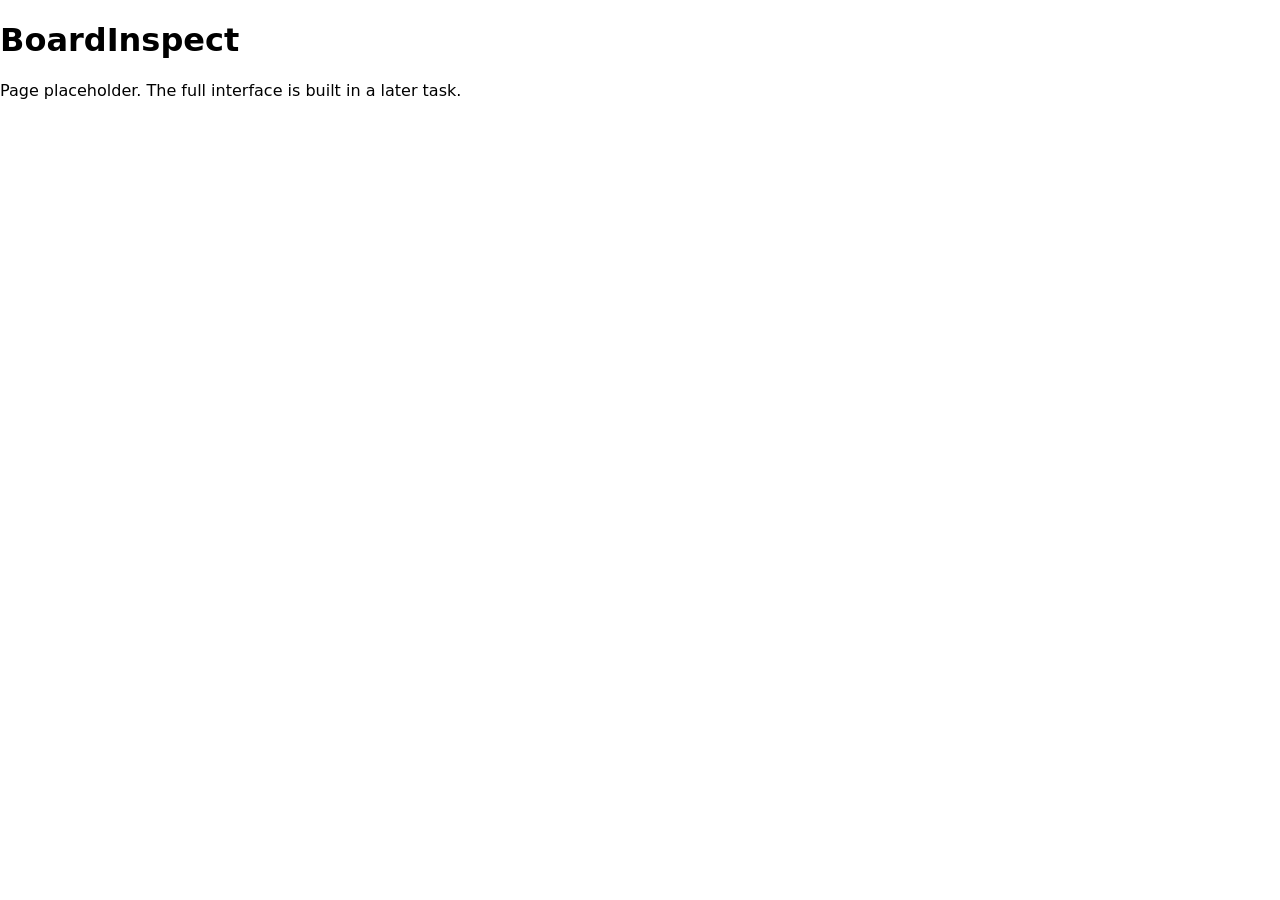
==== static/index.html @ 771a9e85 "Phase 1 : Computer Vision Layer" ====
<!DOCTYPE html>
<html lang="en">
<head>
  <meta charset="utf-8" />
  <meta name="viewport" content="width=device-width, initial-scale=1" />
  <title>BoardInspect</title>
  <link rel="stylesheet" href="css/styles.css" />
</head>
<body>
  <main>
    <h1>BoardInspect</h1>
    <p>Page placeholder. The full interface is built in a later task.</p>
  </main>
</body>
</html>
---- static/css/styles.css ----
/* BoardInspect styles. Placeholder; design tokens added in a later task. */
body {
  font-family: system-ui, -apple-system, "Segoe UI", Roboto, sans-serif;
  margin: 0;
}
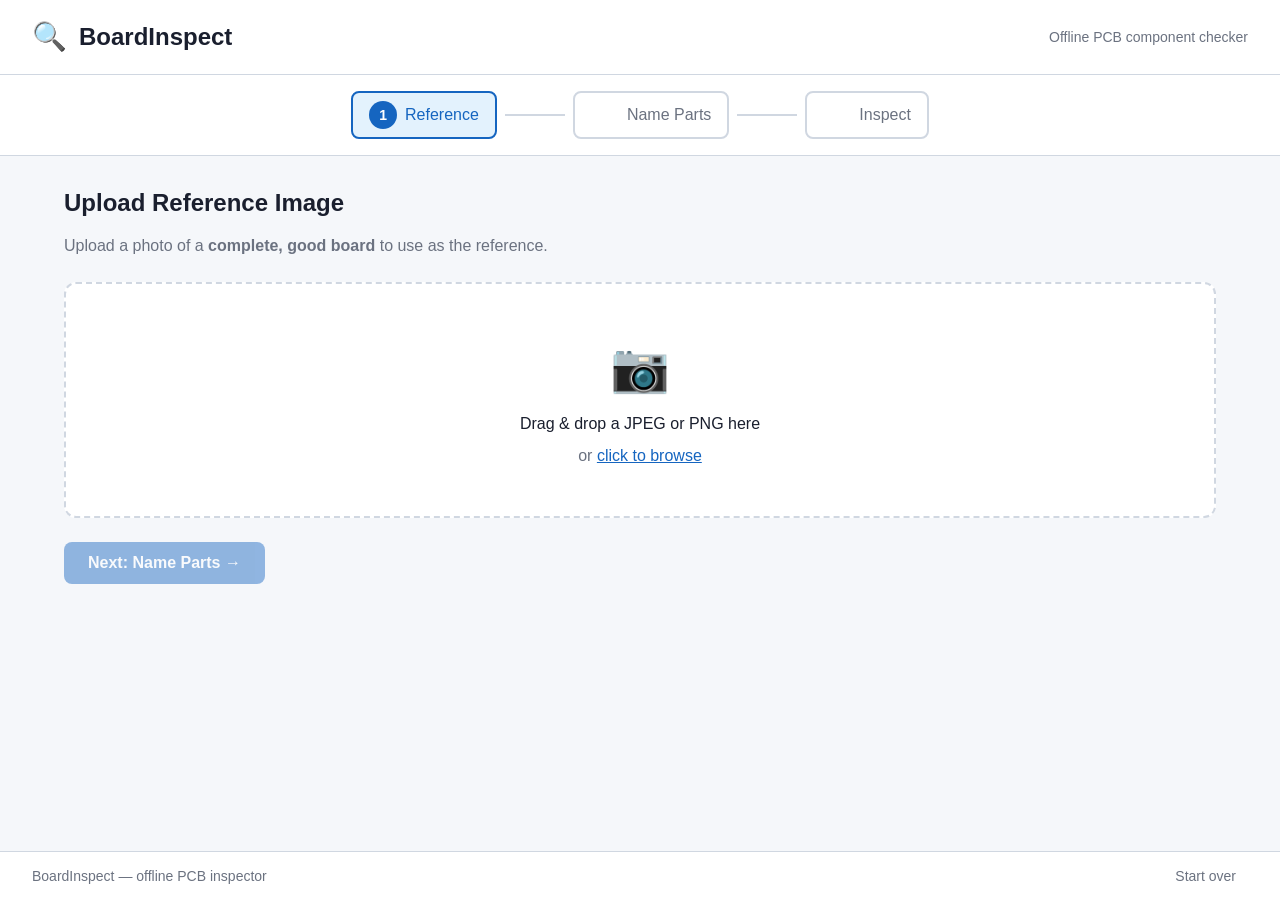
==== commit 76a64771: "Phase 2 : Frontend Integration" ====
--- a/static/index.html
+++ b/static/index.html
@@ -7,9 +7,143 @@
   <link rel="stylesheet" href="css/styles.css" />
 </head>
 <body>
-  <main>
-    <h1>BoardInspect</h1>
-    <p>Page placeholder. The full interface is built in a later task.</p>
+  <header class="app-header">
+    <span class="app-logo">🔍</span>
+    <h1 class="app-title">BoardInspect</h1>
+    <p class="app-subtitle">Offline PCB component checker</p>
+  </header>
+
+  <nav class="stepper" aria-label="Steps">
+    <button class="step-btn active" id="step-btn-1" aria-current="step" disabled>
+      <span class="step-num">1</span>
+      <span class="step-label">Reference</span>
+    </button>
+    <div class="step-connector" aria-hidden="true"></div>
+    <button class="step-btn" id="step-btn-2" disabled>
+      <span class="step-num">2</span>
+      <span class="step-label">Name Parts</span>
+    </button>
+    <div class="step-connector" aria-hidden="true"></div>
+    <button class="step-btn" id="step-btn-3" disabled>
+      <span class="step-num">3</span>
+      <span class="step-label">Inspect</span>
+    </button>
+  </nav>
+
+  <main class="app-main">
+    <!-- Step 1: Upload reference image -->
+    <section id="step-reference" class="step-section active" aria-label="Step 1: Upload Reference">
+      <h2>Upload Reference Image</h2>
+      <p class="step-description">Upload a photo of a <strong>complete, good board</strong> to use as the reference.</p>
+
+      <div id="reference-drop-zone" class="drop-zone" role="button" tabindex="0"
+           aria-label="Drop reference image here or click to browse">
+        <div class="drop-zone-inner">
+          <span class="drop-icon" aria-hidden="true">📷</span>
+          <p class="drop-text">Drag &amp; drop a JPEG or PNG here</p>
+          <p class="drop-subtext">or <span class="link-text">click to browse</span></p>
+          <input type="file" id="reference-file-input" accept="image/*" class="visually-hidden"
+                 aria-label="Choose reference image file" />
+        </div>
+      </div>
+
+      <div id="reference-preview" class="preview-area hidden" aria-live="polite">
+        <img id="reference-img" src="" alt="Reference board preview" class="preview-image" />
+        <div class="preview-meta">
+          <span id="reference-info"></span>
+          <button id="btn-change-reference" class="btn-secondary btn-sm">Change</button>
+        </div>
+      </div>
+
+      <div id="reference-error" class="error-banner hidden" role="alert" aria-live="assertive"></div>
+
+      <div class="step-actions">
+        <button id="btn-next-to-annotate" class="btn-primary" disabled>
+          Next: Name Parts →
+        </button>
+      </div>
+    </section>
+
+    <!-- Step 2: Annotate parts -->
+    <section id="step-annotate" class="step-section hidden" aria-label="Step 2: Name Parts">
+      <h2>Name the Parts</h2>
+      <p class="step-description">Draw a box around each component and give it a name.</p>
+
+      <div class="annotate-layout">
+        <div class="canvas-container">
+          <canvas id="annotation-canvas" tabindex="0"
+                  aria-label="Reference image annotation canvas — draw boxes around parts"></canvas>
+        </div>
+        <aside class="parts-sidebar">
+          <h3>Parts <span id="parts-count" class="badge">0</span></h3>
+          <ul id="parts-list" class="parts-list" aria-label="Annotated parts list"></ul>
+          <p id="parts-hint" class="hint-text">Click and drag on the image to draw a part box.</p>
+        </aside>
+      </div>
+
+      <div id="annotate-error" class="error-banner hidden" role="alert" aria-live="assertive"></div>
+
+      <div class="step-actions">
+        <button id="btn-back-to-reference" class="btn-secondary">← Back</button>
+        <button id="btn-calibrate" class="btn-primary" disabled>
+          Calibrate &amp; Continue →
+        </button>
+      </div>
+
+      <div id="calibrate-progress" class="progress-area hidden" aria-live="polite">
+        <p>Calibrating parts… <span id="calibrate-status">0 / 0</span></p>
+        <progress id="calibrate-bar" value="0" max="100"></progress>
+      </div>
+    </section>
+
+    <!-- Step 3: Inspect -->
+    <section id="step-inspect" class="step-section hidden" aria-label="Step 3: Inspect">
+      <h2>Inspect Board Photos</h2>
+      <p class="step-description">Upload 1–3 inspection photos of the same board type.</p>
+
+      <div id="inspect-drop-zone" class="drop-zone" role="button" tabindex="0"
+           aria-label="Drop inspection images here or click to browse">
+        <div class="drop-zone-inner">
+          <span class="drop-icon" aria-hidden="true">🔎</span>
+          <p class="drop-text">Drag &amp; drop up to 3 images</p>
+          <p class="drop-subtext">or <span class="link-text">click to browse</span></p>
+          <input type="file" id="inspect-file-input" accept="image/*" multiple
+                 class="visually-hidden" aria-label="Choose inspection image files" />
+        </div>
+      </div>
+
+      <div id="inspect-results" class="results-grid" aria-live="polite" aria-label="Inspection results"></div>
+
+      <div id="inspect-error" class="error-banner hidden" role="alert" aria-live="assertive"></div>
+
+      <div class="step-actions">
+        <button id="btn-back-to-annotate" class="btn-secondary">← Back</button>
+        <button id="btn-inspect-again" class="btn-secondary hidden">Inspect More</button>
+
+        <div class="sensitivity-row">
+          <label for="sensitivity-slider" class="sensitivity-label">
+            Sensitivity
+            <span class="sensitivity-hint">(lenient ← → strict)</span>
+          </label>
+          <input type="range" id="sensitivity-slider" min="0" max="100" value="50"
+                 aria-valuemin="0" aria-valuemax="100" aria-valuenow="50"
+                 aria-label="Detection sensitivity" />
+          <span id="sensitivity-value" class="sensitivity-value">50</span>
+        </div>
+      </div>
+
+      <div id="debug-panel" class="debug-panel hidden">
+        <button id="btn-toggle-debug" class="btn-ghost btn-sm">▶ Show per-part scores</button>
+        <div id="debug-content" class="debug-content hidden"></div>
+      </div>
+    </section>
   </main>
+
+  <footer class="app-footer">
+    <span>BoardInspect — offline PCB inspector</span>
+    <button id="btn-start-over" class="btn-ghost btn-sm">Start over</button>
+  </footer>
+
+  <script type="module" src="js/main.js"></script>
 </body>
 </html>
--- a/static/css/styles.css
+++ b/static/css/styles.css
@@ -1,5 +1,499 @@
-/* BoardInspect styles. Placeholder; design tokens added in a later task. */
+/* BoardInspect — styles.css
+   Design tokens and component styles.
+   No remote assets. No CDN. System font stack only.
+*/
+
+/* ── Design tokens ─────────────────────────────────────────── */
+:root {
+  /* Status colours — always paired with a text label (R8.5) */
+  --color-ok:           #2e7d32;
+  --color-ok-light:     #e8f5e9;
+  --color-ok-on:        #ffffff;
+
+  --color-missing:      #c62828;
+  --color-missing-light:#ffebee;
+  --color-missing-on:   #ffffff;
+
+  --color-uncertain:    #e65100;
+  --color-uncertain-light:#fff3e0;
+  --color-uncertain-on: #ffffff;
+
+  /* Neutrals */
+  --color-bg:           #f5f7fa;
+  --color-surface:      #ffffff;
+  --color-border:       #d0d7e1;
+  --color-text:         #1a1f2e;
+  --color-text-muted:   #6b7280;
+  --color-primary:      #1565c0;
+  --color-primary-dark: #0d47a1;
+  --color-primary-light:#e3f2fd;
+
+  /* Spacing */
+  --space-1: 0.25rem;
+  --space-2: 0.5rem;
+  --space-3: 0.75rem;
+  --space-4: 1rem;
+  --space-5: 1.25rem;
+  --space-6: 1.5rem;
+  --space-8: 2rem;
+  --space-12: 3rem;
+
+  /* Typography */
+  --font-family: -apple-system, BlinkMacSystemFont, "Segoe UI", Roboto,
+                 Helvetica, Arial, sans-serif;
+  --font-size-sm: 0.875rem;
+  --font-size-base: 1rem;
+  --font-size-lg: 1.125rem;
+  --font-size-xl: 1.5rem;
+  --font-size-2xl: 2rem;
+
+  /* Borders & radius */
+  --radius-sm: 4px;
+  --radius-md: 8px;
+  --radius-lg: 12px;
+  --border-width: 1px;
+
+  /* Shadows */
+  --shadow-sm: 0 1px 3px rgba(0,0,0,0.08), 0 1px 2px rgba(0,0,0,0.04);
+  --shadow-md: 0 4px 12px rgba(0,0,0,0.10), 0 2px 4px rgba(0,0,0,0.06);
+
+  /* Transitions */
+  --transition-fast: 120ms ease;
+  --transition-base: 200ms ease;
+}
+
+/* ── Reset & base ───────────────────────────────────────────── */
+*, *::before, *::after { box-sizing: border-box; }
+
+html { font-size: 16px; }
+
 body {
-  font-family: system-ui, -apple-system, "Segoe UI", Roboto, sans-serif;
   margin: 0;
-}
+  font-family: var(--font-family);
+  font-size: var(--font-size-base);
+  color: var(--color-text);
+  background: var(--color-bg);
+  line-height: 1.5;
+  min-height: 100vh;
+  display: flex;
+  flex-direction: column;
+}
+
+h1, h2, h3 { margin: 0 0 var(--space-4); line-height: 1.25; }
+p { margin: 0 0 var(--space-3); }
+ul, ol { margin: 0; padding: 0; list-style: none; }
+button { cursor: pointer; font-family: inherit; font-size: inherit; }
+input[type="range"] { cursor: pointer; }
+
+/* ── Utility ────────────────────────────────────────────────── */
+.hidden      { display: none !important; }
+.visually-hidden {
+  position: absolute; width: 1px; height: 1px;
+  padding: 0; margin: -1px; overflow: hidden;
+  clip: rect(0,0,0,0); white-space: nowrap; border: 0;
+}
+
+/* ── App shell ──────────────────────────────────────────────── */
+.app-header {
+  display: flex;
+  align-items: center;
+  gap: var(--space-3);
+  padding: var(--space-4) var(--space-8);
+  background: var(--color-surface);
+  border-bottom: var(--border-width) solid var(--color-border);
+  box-shadow: var(--shadow-sm);
+}
+.app-logo  { font-size: 1.75rem; }
+.app-title { font-size: var(--font-size-xl); font-weight: 700; margin: 0; }
+.app-subtitle {
+  font-size: var(--font-size-sm); color: var(--color-text-muted);
+  margin: 0; margin-left: auto;
+}
+
+.app-main {
+  flex: 1;
+  max-width: 1200px;
+  width: 100%;
+  margin: 0 auto;
+  padding: var(--space-8) var(--space-6);
+}
+
+.app-footer {
+  display: flex;
+  align-items: center;
+  justify-content: space-between;
+  padding: var(--space-3) var(--space-8);
+  background: var(--color-surface);
+  border-top: var(--border-width) solid var(--color-border);
+  font-size: var(--font-size-sm);
+  color: var(--color-text-muted);
+}
+
+/* ── Stepper ────────────────────────────────────────────────── */
+.stepper {
+  display: flex;
+  align-items: center;
+  justify-content: center;
+  gap: 0;
+  padding: var(--space-4) var(--space-8);
+  background: var(--color-surface);
+  border-bottom: var(--border-width) solid var(--color-border);
+}
+
+.step-btn {
+  display: flex;
+  align-items: center;
+  gap: var(--space-2);
+  padding: var(--space-2) var(--space-4);
+  background: none;
+  border: 2px solid var(--color-border);
+  border-radius: var(--radius-md);
+  color: var(--color-text-muted);
+  font-weight: 500;
+  transition: border-color var(--transition-fast), color var(--transition-fast),
+              background var(--transition-fast);
+}
+.step-btn:disabled { cursor: default; }
+.step-btn.active {
+  border-color: var(--color-primary);
+  color: var(--color-primary);
+  background: var(--color-primary-light);
+}
+.step-btn.done {
+  border-color: var(--color-ok);
+  color: var(--color-ok);
+}
+.step-num {
+  display: flex;
+  align-items: center;
+  justify-content: center;
+  width: 1.75rem;
+  height: 1.75rem;
+  border-radius: 50%;
+  background: currentColor;
+  color: var(--color-surface);
+  font-size: var(--font-size-sm);
+  font-weight: 700;
+}
+/* Invert on active so text is readable */
+.step-btn.active .step-num { background: var(--color-primary); color: #fff; }
+.step-btn.done   .step-num { background: var(--color-ok); color: #fff; }
+
+.step-connector {
+  flex: 1;
+  max-width: 60px;
+  height: 2px;
+  background: var(--color-border);
+  margin: 0 var(--space-2);
+}
+
+/* ── Step sections ──────────────────────────────────────────── */
+.step-section { display: none; }
+.step-section.active { display: block; }
+
+.step-description { color: var(--color-text-muted); margin-bottom: var(--space-6); }
+
+/* ── Drop zone ──────────────────────────────────────────────── */
+.drop-zone {
+  border: 2px dashed var(--color-border);
+  border-radius: var(--radius-lg);
+  background: var(--color-surface);
+  transition: border-color var(--transition-fast), background var(--transition-fast);
+  cursor: pointer;
+}
+.drop-zone:hover, .drop-zone.dragover {
+  border-color: var(--color-primary);
+  background: var(--color-primary-light);
+}
+.drop-zone-inner {
+  display: flex;
+  flex-direction: column;
+  align-items: center;
+  padding: var(--space-12) var(--space-8);
+  gap: var(--space-2);
+  text-align: center;
+}
+.drop-icon  { font-size: 3rem; }
+.drop-text  { font-weight: 500; margin: 0; }
+.drop-subtext { color: var(--color-text-muted); margin: 0; }
+.link-text  { color: var(--color-primary); text-decoration: underline; }
+
+/* ── Preview ────────────────────────────────────────────────── */
+.preview-area {
+  display: flex;
+  align-items: flex-start;
+  gap: var(--space-4);
+  margin-top: var(--space-4);
+  padding: var(--space-4);
+  background: var(--color-surface);
+  border: var(--border-width) solid var(--color-border);
+  border-radius: var(--radius-md);
+}
+.preview-image {
+  max-width: 320px;
+  max-height: 240px;
+  object-fit: contain;
+  border-radius: var(--radius-sm);
+  border: var(--border-width) solid var(--color-border);
+}
+.preview-meta {
+  display: flex;
+  flex-direction: column;
+  gap: var(--space-2);
+  font-size: var(--font-size-sm);
+  color: var(--color-text-muted);
+}
+
+/* ── Buttons ────────────────────────────────────────────────── */
+.btn-primary {
+  padding: var(--space-3) var(--space-6);
+  background: var(--color-primary);
+  color: #fff;
+  border: none;
+  border-radius: var(--radius-md);
+  font-weight: 600;
+  transition: background var(--transition-fast);
+}
+.btn-primary:hover:not(:disabled) { background: var(--color-primary-dark); }
+.btn-primary:disabled { opacity: 0.45; cursor: default; }
+
+.btn-secondary {
+  padding: var(--space-3) var(--space-5);
+  background: var(--color-surface);
+  color: var(--color-text);
+  border: var(--border-width) solid var(--color-border);
+  border-radius: var(--radius-md);
+  font-weight: 500;
+  transition: border-color var(--transition-fast), background var(--transition-fast);
+}
+.btn-secondary:hover { border-color: var(--color-primary); background: var(--color-primary-light); }
+
+.btn-ghost {
+  padding: var(--space-2) var(--space-3);
+  background: none;
+  color: var(--color-text-muted);
+  border: none;
+  border-radius: var(--radius-sm);
+  transition: color var(--transition-fast), background var(--transition-fast);
+}
+.btn-ghost:hover { color: var(--color-text); background: var(--color-bg); }
+
+.btn-sm { font-size: var(--font-size-sm); padding: var(--space-1) var(--space-3); }
+.btn-danger { background: var(--color-missing); color: var(--color-missing-on); border: none; }
+
+/* ── Step actions ───────────────────────────────────────────── */
+.step-actions {
+  display: flex;
+  align-items: center;
+  flex-wrap: wrap;
+  gap: var(--space-3);
+  margin-top: var(--space-6);
+}
+
+/* ── Error banner ───────────────────────────────────────────── */
+.error-banner {
+  display: flex;
+  align-items: center;
+  gap: var(--space-3);
+  padding: var(--space-3) var(--space-4);
+  background: var(--color-missing-light);
+  border: var(--border-width) solid var(--color-missing);
+  border-radius: var(--radius-md);
+  color: var(--color-missing);
+  font-size: var(--font-size-sm);
+  margin-top: var(--space-4);
+}
+.error-banner::before { content: "⚠"; font-size: 1.1em; }
+
+/* ── Annotation layout ──────────────────────────────────────── */
+.annotate-layout {
+  display: flex;
+  gap: var(--space-6);
+  align-items: flex-start;
+}
+.canvas-container {
+  flex: 1;
+  position: relative;
+  border: var(--border-width) solid var(--color-border);
+  border-radius: var(--radius-md);
+  overflow: hidden;
+  background: #111;
+  min-height: 300px;
+}
+#annotation-canvas {
+  display: block;
+  width: 100%;
+  height: auto;
+  cursor: crosshair;
+}
+
+/* ── Parts sidebar ──────────────────────────────────────────── */
+.parts-sidebar {
+  width: 220px;
+  flex-shrink: 0;
+}
+.parts-sidebar h3 { font-size: var(--font-size-base); margin-bottom: var(--space-3); }
+.badge {
+  display: inline-flex;
+  align-items: center;
+  justify-content: center;
+  min-width: 1.4em;
+  height: 1.4em;
+  padding: 0 var(--space-1);
+  background: var(--color-primary);
+  color: #fff;
+  border-radius: 999px;
+  font-size: var(--font-size-sm);
+  font-weight: 700;
+  margin-left: var(--space-1);
+  vertical-align: middle;
+}
+.parts-list { display: flex; flex-direction: column; gap: var(--space-2); }
+.part-item {
+  display: flex;
+  align-items: center;
+  gap: var(--space-2);
+  padding: var(--space-2) var(--space-3);
+  background: var(--color-surface);
+  border: var(--border-width) solid var(--color-border);
+  border-radius: var(--radius-sm);
+  font-size: var(--font-size-sm);
+  cursor: pointer;
+  transition: border-color var(--transition-fast), background var(--transition-fast);
+}
+.part-item:hover, .part-item.selected {
+  border-color: var(--color-primary);
+  background: var(--color-primary-light);
+}
+.part-name { flex: 1; font-weight: 500; overflow: hidden; text-overflow: ellipsis; white-space: nowrap; }
+.part-delete { color: var(--color-text-muted); background: none; border: none; padding: 0 var(--space-1); border-radius: var(--radius-sm); }
+.part-delete:hover { color: var(--color-missing); }
+.hint-text { font-size: var(--font-size-sm); color: var(--color-text-muted); margin-top: var(--space-3); }
+
+/* ── Progress ───────────────────────────────────────────────── */
+.progress-area {
+  margin-top: var(--space-4);
+  padding: var(--space-4);
+  background: var(--color-surface);
+  border: var(--border-width) solid var(--color-border);
+  border-radius: var(--radius-md);
+}
+progress {
+  display: block;
+  width: 100%;
+  height: 8px;
+  border-radius: 4px;
+  overflow: hidden;
+  margin-top: var(--space-2);
+}
+progress::-webkit-progress-bar  { background: var(--color-bg); border-radius: 4px; }
+progress::-webkit-progress-value { background: var(--color-primary); border-radius: 4px; }
+progress::-moz-progress-bar     { background: var(--color-primary); border-radius: 4px; }
+
+/* ── Results grid ───────────────────────────────────────────── */
+.results-grid {
+  display: grid;
+  grid-template-columns: repeat(auto-fill, minmax(300px, 1fr));
+  gap: var(--space-6);
+  margin-top: var(--space-6);
+}
+
+/* Result card */
+.result-card {
+  background: var(--color-surface);
+  border: 2px solid var(--color-border);
+  border-radius: var(--radius-lg);
+  overflow: hidden;
+  box-shadow: var(--shadow-sm);
+  display: flex;
+  flex-direction: column;
+}
+.result-card.status-ok        { border-color: var(--color-ok); }
+.result-card.status-missing   { border-color: var(--color-missing); }
+.result-card.status-uncertain { border-color: var(--color-uncertain); }
+
+.result-status-banner {
+  display: flex;
+  align-items: center;
+  gap: var(--space-2);
+  padding: var(--space-3) var(--space-4);
+  font-weight: 700;
+  font-size: var(--font-size-base);
+}
+/* Text + icon always present alongside colour (R8.5) */
+.result-status-banner .status-icon  { font-size: 1.3em; }
+.result-status-banner .status-label { flex: 1; }
+
+.status-banner-ok        { background: var(--color-ok);        color: var(--color-ok-on); }
+.status-banner-missing   { background: var(--color-missing);   color: var(--color-missing-on); }
+.status-banner-uncertain { background: var(--color-uncertain); color: var(--color-uncertain-on); }
+
+.result-canvas-wrap { position: relative; background: #111; }
+.result-canvas { display: block; width: 100%; height: auto; }
+
+.result-body { padding: var(--space-4); flex: 1; }
+.missing-parts-list { margin-top: var(--space-2); }
+.missing-part-entry {
+  display: flex;
+  align-items: center;
+  gap: var(--space-2);
+  padding: var(--space-2);
+  background: var(--color-missing-light);
+  border-radius: var(--radius-sm);
+  font-size: var(--font-size-sm);
+  color: var(--color-missing);
+  margin-bottom: var(--space-1);
+}
+.missing-part-icon { font-size: 1em; }
+
+/* Loading skeleton */
+.result-card.loading .result-status-banner {
+  background: var(--color-bg);
+  color: var(--color-text-muted);
+}
+.skeleton {
+  background: linear-gradient(90deg, var(--color-bg) 25%, var(--color-border) 50%, var(--color-bg) 75%);
+  background-size: 200% 100%;
+  animation: shimmer 1.4s infinite;
+  border-radius: var(--radius-sm);
+  height: 1em;
+  margin-bottom: var(--space-2);
+}
+@keyframes shimmer { from { background-position: 200% 0; } to { background-position: -200% 0; } }
+
+/* ── Sensitivity row ────────────────────────────────────────── */
+.sensitivity-row {
+  display: flex;
+  align-items: center;
+  gap: var(--space-3);
+  margin-left: auto;
+  flex-wrap: wrap;
+}
+.sensitivity-label { font-size: var(--font-size-sm); font-weight: 500; white-space: nowrap; }
+.sensitivity-hint  { font-weight: 400; color: var(--color-text-muted); font-size: 0.8em; display: block; }
+#sensitivity-slider { width: 140px; }
+.sensitivity-value { font-size: var(--font-size-sm); min-width: 2em; text-align: center; }
+
+/* ── Debug panel ────────────────────────────────────────────── */
+.debug-panel {
+  margin-top: var(--space-6);
+  border: var(--border-width) solid var(--color-border);
+  border-radius: var(--radius-md);
+  overflow: hidden;
+}
+.debug-content {
+  padding: var(--space-4);
+  font-size: var(--font-size-sm);
+  font-family: monospace;
+  overflow-x: auto;
+}
+
+/* ── Responsive ─────────────────────────────────────────────── */
+@media (max-width: 768px) {
+  .annotate-layout { flex-direction: column; }
+  .parts-sidebar { width: 100%; }
+  .app-header { flex-wrap: wrap; }
+  .app-subtitle { margin-left: 0; }
+  .sensitivity-row { margin-left: 0; }
+  .results-grid { grid-template-columns: 1fr; }
+}
